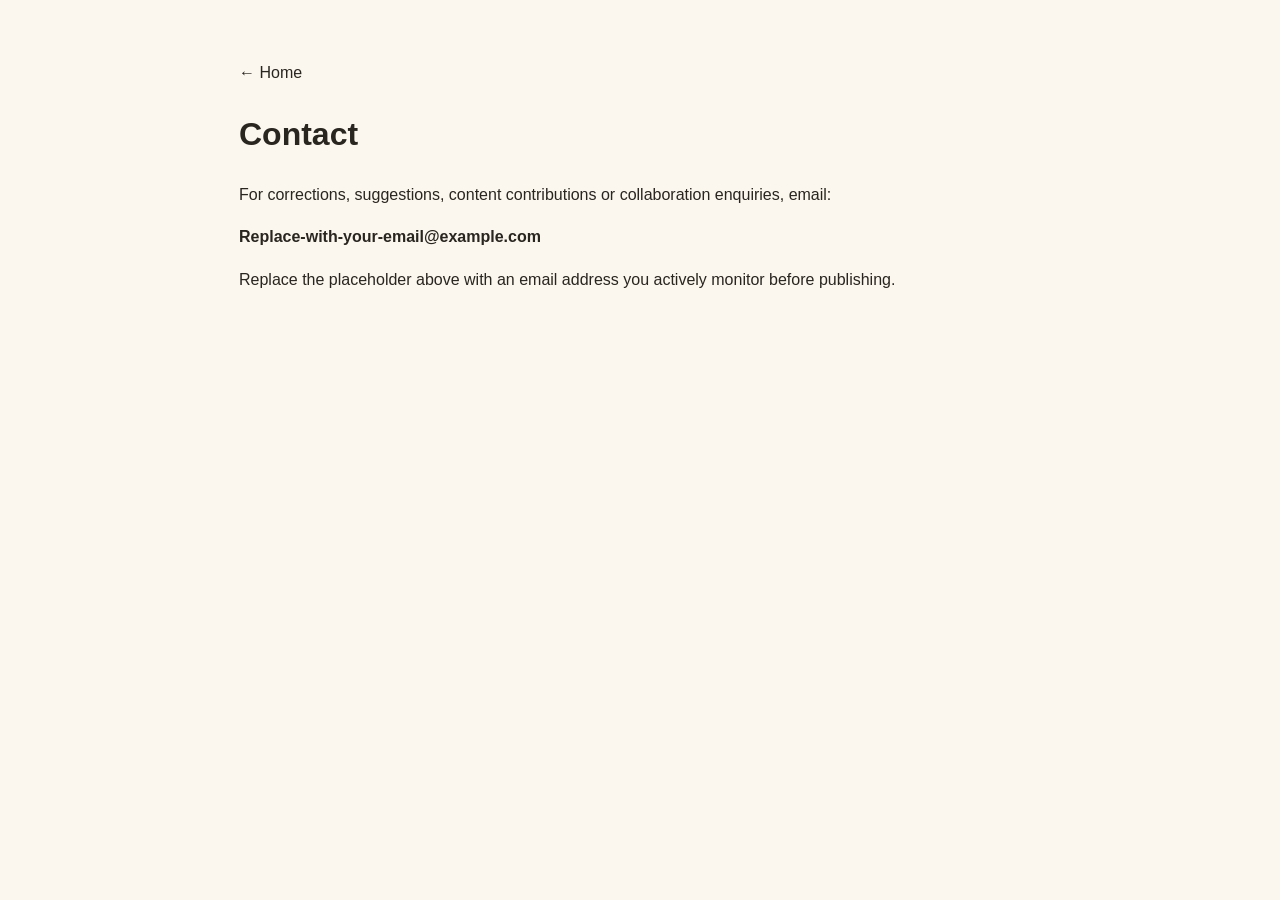
==== contact.html @ 9076a35e "Add files via upload" ====
<!doctype html><html lang="en"><head><meta charset="utf-8"><meta name="viewport" content="width=device-width,initial-scale=1"><title>Contact | Sanatana Jnana</title><link rel="stylesheet" href="style.css"></head><body><main class="page" style="max-width:850px;margin:auto;padding:60px 24px"><a href="index.html">← Home</a><h1>Contact</h1><p>For corrections, suggestions, content contributions or collaboration enquiries, email:</p><p><b>Replace-with-your-email@example.com</b></p><p>Replace the placeholder above with an email address you actively monitor before publishing.</p></main></body></html>
---- style.css ----
:root{--ink:#29251f;--muted:#71685e;--saffron:#a95720;--saffron-dark:#793d18;--cream:#fbf7ef;--paper:#fffdf8;--line:#e9dfd0;--gold:#d8a95b;--green:#586b50}*{box-sizing:border-box}html{scroll-behavior:smooth;scroll-padding-top:85px}body{margin:0;background:var(--cream);color:var(--ink);font-family:"DM Sans","Noto Sans Telugu","Noto Sans Devanagari",sans-serif;line-height:1.65}a{color:inherit;text-decoration:none}.site-header{height:78px;padding:0 max(5vw,22px);display:flex;align-items:center;justify-content:space-between;background:rgba(255,253,248,.94);border-bottom:1px solid var(--line);position:sticky;top:0;z-index:10;backdrop-filter:blur(12px)}.brand,.footer-brand{display:flex;align-items:center;gap:11px;font-size:17px;letter-spacing:-.4px}.brand small,.footer-brand small{display:block;font-size:10px;color:var(--muted);letter-spacing:.3px}.brand-mark{display:grid;place-items:center;width:42px;height:42px;border-radius:50%;background:#f4e5cf;color:var(--saffron-dark);font-size:25px}.nav{display:flex;gap:32px;color:#5e574e;font-size:13px;font-weight:600}.nav a:hover,.footer a:hover{color:var(--saffron)}.header-actions{display:flex;gap:10px;align-items:center}select{border:1px solid var(--line);background:white;padding:9px 12px;border-radius:9px;color:var(--ink);font:inherit;font-size:12px}.menu-toggle{display:none;border:0;background:none;font-size:22px}.hero{min-height:530px;padding:80px max(8vw,25px);display:grid;grid-template-columns:1.1fr .9fr;align-items:center;gap:45px;background:radial-gradient(ellipse at 78% 45%,#f1dfc4 0%,#f8f0e3 34%,#fbf7ef 72%)}.hero-content{max-width:610px}.eyebrow{font-size:10px;font-weight:700;letter-spacing:2px;color:var(--saffron);display:inline-block}.hero h1{font-size:clamp(42px,5.5vw,68px);line-height:1.06;letter-spacing:-2.8px;margin:17px 0 20px;font-weight:600}.hero h1 em{font-family:Georgia,serif;color:var(--saffron);font-weight:400}.hero-content>p{max-width:520px;color:var(--muted);font-size:16px}.hero-buttons{display:flex;gap:12px;flex-wrap:wrap;margin-top:28px}.btn{padding:12px 18px;border-radius:8px;font-size:12px;font-weight:700;display:inline-flex;gap:15px;align-items:center;transition:.2s}.btn-primary{background:var(--saffron-dark);color:white}.btn-primary:hover{background:#57290f;transform:translateY(-2px)}.btn-outline{border:1px solid #cdbba4;background:#fffaf2}.hero-note{font-size:11px;color:var(--muted);margin-top:25px}.hero-note span:first-child{color:var(--gold);margin-right:7px}.hero-art{height:350px;position:relative;display:grid;place-items:center;overflow:hidden}.sun-glow{position:absolute;width:270px;height:270px;border-radius:50%;background:radial-gradient(circle,#f5dcae 0%,#edc98a 45%,rgba(237,201,138,0) 72%)}.mandala{position:absolute;font-size:310px;color:rgba(169,87,32,.24);line-height:1}.lotus{position:absolute;font-size:190px;color:#a95720;text-shadow:0 9px 22px #a9572030}.om-symbol{position:absolute;color:#fff6e8;font-size:76px;text-shadow:0 2px 10px #793d18}.art-caption{position:absolute;bottom:18px;display:flex;gap:12px;color:#86552e;font-size:11px;letter-spacing:2px}.trust-strip{background:#fffdf8;border-top:1px solid var(--line);border-bottom:1px solid var(--line);display:flex;justify-content:center;gap:clamp(45px,10vw,150px);padding:22px}.trust-strip div{display:flex;align-items:center;gap:12px}.trust-strip strong{font:30px Georgia;color:var(--saffron)}.trust-strip span{font-size:11px;color:var(--muted)}.section{padding:85px max(8vw,25px)}.section-heading{display:flex;justify-content:space-between;align-items:end;gap:30px;margin-bottom:34px}.section h2,.lesson-intro h2,.about-section h2{font-size:clamp(29px,3.3vw,42px);letter-spacing:-1.5px;line-height:1.2;margin:10px 0 0}.section-heading>p{max-width:350px;color:var(--muted);font-size:13px;margin:0}.learning-grid{display:grid;grid-template-columns:repeat(3,1fr);gap:16px}.learning-card{background:var(--paper);border:1px solid var(--line);border-radius:13px;padding:24px;min-height:220px;transition:.2s}.learning-card:hover{transform:translateY(-4px);box-shadow:0 12px 30px #5437190d}.learning-card.featured{background:#f5ead9;border-color:#ead5b7}.card-icon{width:43px;height:43px;border-radius:12px;background:#f4eadc;color:var(--saffron);display:grid;place-items:center;font-size:21px;margin-bottom:18px}.featured .card-icon{background:#ead3b3}.card-tag{font-size:9px;letter-spacing:1.5px;color:var(--saffron);font-weight:700}.learning-card h3{font-size:18px;margin:7px 0}.learning-card p{font-size:12px;color:var(--muted);min-height:55px}.text-link{font-size:11px;color:var(--saffron-dark);font-weight:700}.lesson-section{padding:75px max(8vw,25px);background:#f2e8d9;display:grid;grid-template-columns:.8fr 1.2fr;gap:55px;align-items:center}.lesson-intro p{color:var(--muted);font-size:13px;margin:20px 0 25px}.verse-card{background:#fffdf8;border:1px solid #e9d9c4;border-radius:14px;padding:30px 34px;box-shadow:0 15px 40px #5437190b}.verse-label{font-size:9px;letter-spacing:1.7px;color:var(--saffron);font-weight:700}.sanskrit{font-family:"Noto Sans Devanagari",serif;font-size:clamp(17px,2vw,23px);line-height:2.1;margin:17px 0;color:#463322}.verse-divider{height:1px;background:var(--line);margin:15px 0}.verse-card p,.gita-quote p{font-size:13px;color:var(--muted)}.source-note{font-size:10px;color:#92877a}.gita-section{background:#fffdf8}.gita-quote{display:flex;gap:25px;background:#f8f2e8;border:1px solid var(--line);border-radius:14px;padding:30px 35px}.quote-mark{font:75px Georgia;color:#d7b17b;line-height:.9}.gita-quote .sanskrit{margin:8px 0}.daily-section{padding:75px 25px;text-align:center;background:#75421f;color:#fff8ec}.daily-section .eyebrow{color:#f0c78e}.daily-inner{max-width:700px;margin:auto}.daily-section h2{font:clamp(30px,4vw,43px) Georgia;margin:15px 0}.daily-section p{color:#ead7c2;font-size:13px}.daily-prompt{margin:25px auto 0;padding:17px 22px;max-width:600px;border:1px solid #ffffff45;border-radius:9px;font-size:13px;color:#fff4df}.about-section{display:grid;grid-template-columns:.9fr 1.1fr;gap:60px;align-items:center}.about-section>p{color:var(--muted);font-size:14px}.footer{background:#29251f;color:#f9f0e4;padding:35px max(8vw,25px);display:grid;grid-template-columns:1fr 1fr;gap:20px;align-items:center}.footer-brand small{color:#b9aa98}.footer-links{display:flex;justify-content:flex-end;gap:22px;font-size:11px;color:#d5c7b7}.footer>p{font-size:10px;color:#b9aa98;margin:0}.footer-note{text-align:right}.sr-only{position:absolute;width:1px;height:1px;padding:0;margin:-1px;overflow:hidden;clip:rect(0,0,0,0);white-space:nowrap;border:0}
@media(max-width:800px){.hero{grid-template-columns:1fr;padding-top:60px;gap:5px}.hero-art{height:260px}.section-heading{display:block}.section-heading>p{margin-top:12px}.learning-grid{grid-template-columns:repeat(2,1fr)}.lesson-section{grid-template-columns:1fr;gap:25px}.about-section{grid-template-columns:1fr;gap:15px}}
@media(max-width:560px){.site-header{height:68px;padding:0 17px}.brand{font-size:15px}.brand-mark{width:36px;height:36px}.menu-toggle{display:block}.nav{display:none;position:absolute;top:68px;left:0;right:0;padding:18px 22px;background:#fffdf8;border-bottom:1px solid var(--line);flex-direction:column;gap:15px}.nav.open{display:flex}.hero{padding:54px 23px 25px;min-height:auto}.hero h1{font-size:46px}.hero-content>p{font-size:14px}.hero-art{height:220px}.mandala{font-size:240px}.lotus{font-size:145px}.om-symbol{font-size:58px}.trust-strip{gap:18px;padding:18px 10px}.trust-strip div{gap:6px;flex-direction:column}.trust-strip strong{font-size:24px}.trust-strip span{font-size:9px;text-align:center}.section{padding:60px 22px}.learning-grid{grid-template-columns:1fr}.learning-card{min-height:0}.learning-card p{min-height:0}.lesson-section{padding:60px 22px}.verse-card{padding:22px}.gita-quote{padding:22px;gap:10px}.quote-mark{font-size:50px}.footer{grid-template-columns:1fr;padding:30px 22px}.footer-links{justify-content:flex-start;flex-wrap:wrap;gap:15px}.footer-note{text-align:left}}
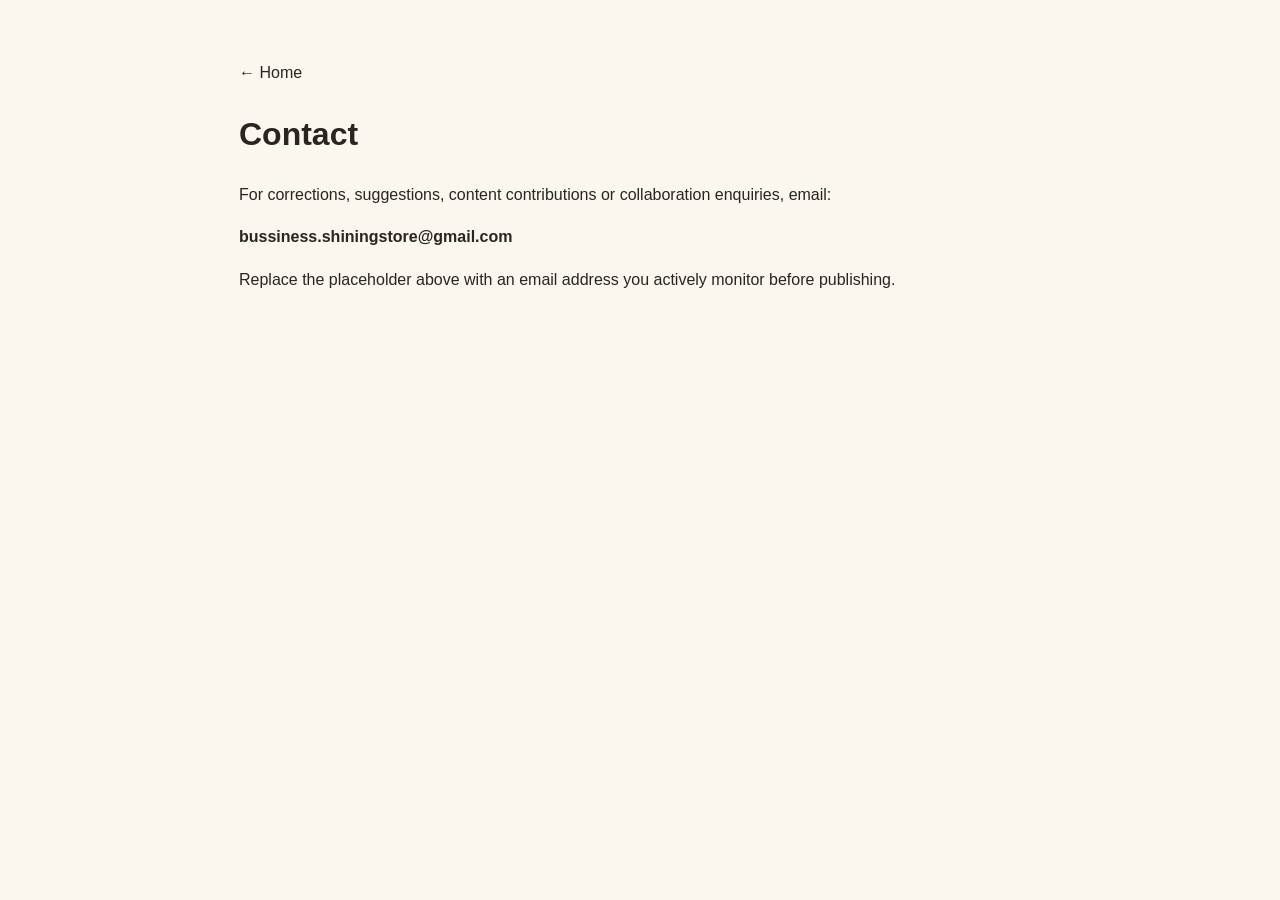
==== commit f3a07929: "Change contact email address in contact.html Updated the contact email address to 'bussiness.shining" ====
--- a/contact.html
+++ b/contact.html
@@ -1 +1 @@
-<!doctype html><html lang="en"><head><meta charset="utf-8"><meta name="viewport" content="width=device-width,initial-scale=1"><title>Contact | Sanatana Jnana</title><link rel="stylesheet" href="style.css"></head><body><main class="page" style="max-width:850px;margin:auto;padding:60px 24px"><a href="index.html">← Home</a><h1>Contact</h1><p>For corrections, suggestions, content contributions or collaboration enquiries, email:</p><p><b>Replace-with-your-email@example.com</b></p><p>Replace the placeholder above with an email address you actively monitor before publishing.</p></main></body></html>+<!doctype html><html lang="en"><head><meta charset="utf-8"><meta name="viewport" content="width=device-width,initial-scale=1"><title>Contact | Sanatana Jnana</title><link rel="stylesheet" href="style.css"></head><body><main class="page" style="max-width:850px;margin:auto;padding:60px 24px"><a href="index.html">← Home</a><h1>Contact</h1><p>For corrections, suggestions, content contributions or collaboration enquiries, email:</p><p><b>bussiness.shiningstore@gmail.com</b></p><p>Replace the placeholder above with an email address you actively monitor before publishing.</p></main></body></html>
